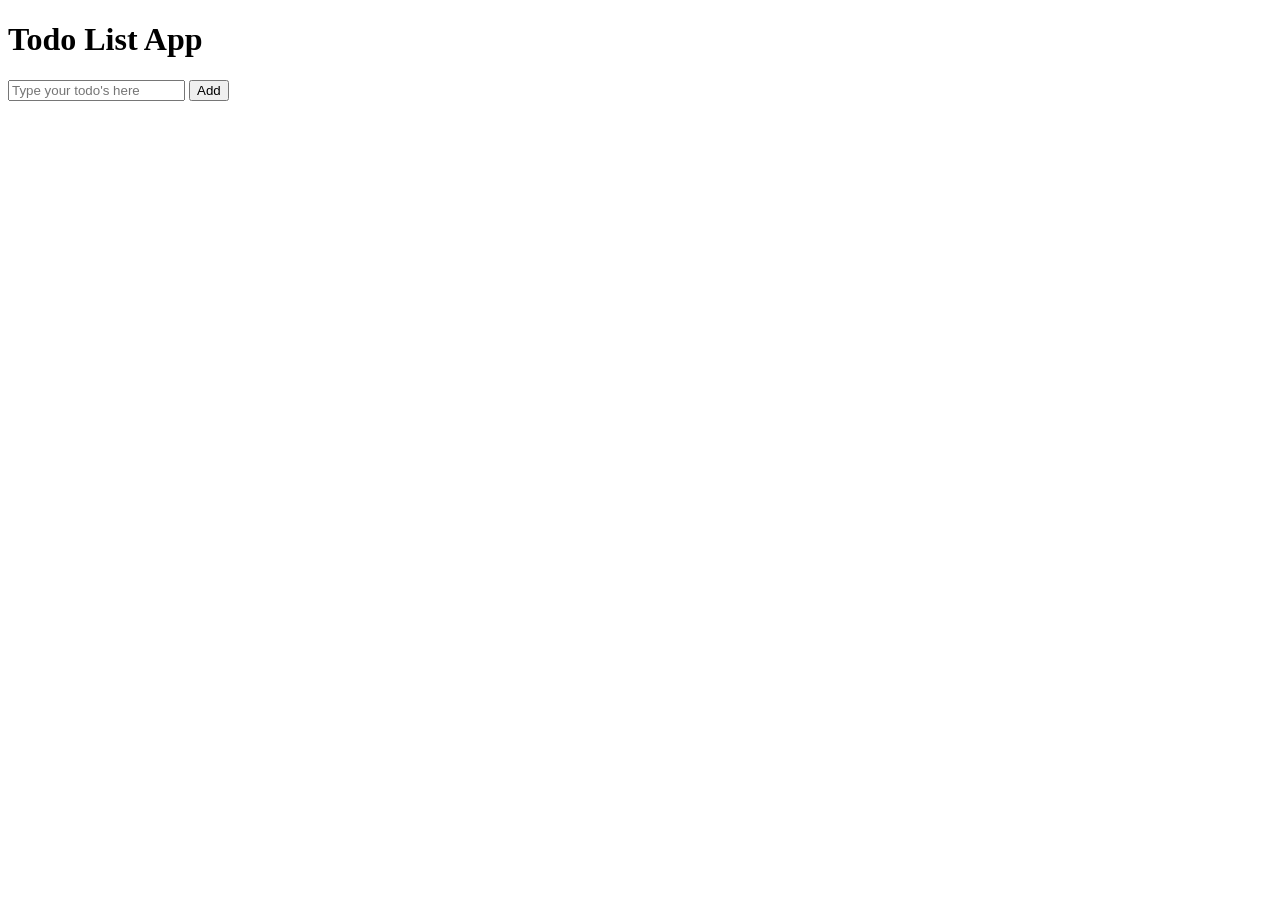
==== todo.html @ 8e987fe8 "main commit" ====
<!DOCTYPE html>
<html>
  <head>  
    <title> Todo List </title>  
  </head>
  
  <body>
   <h1>Todo List App</h1>

   <input placeholder="Type your todo's here" class="inputJs inputCss">

   <button onclick="btn('Add')"   class="addJs AddCss
   ">
     Add 
   </button>
  
   <div class="todoListJs"></div>
  </body>
  <script src="script.js"></script>
</html>
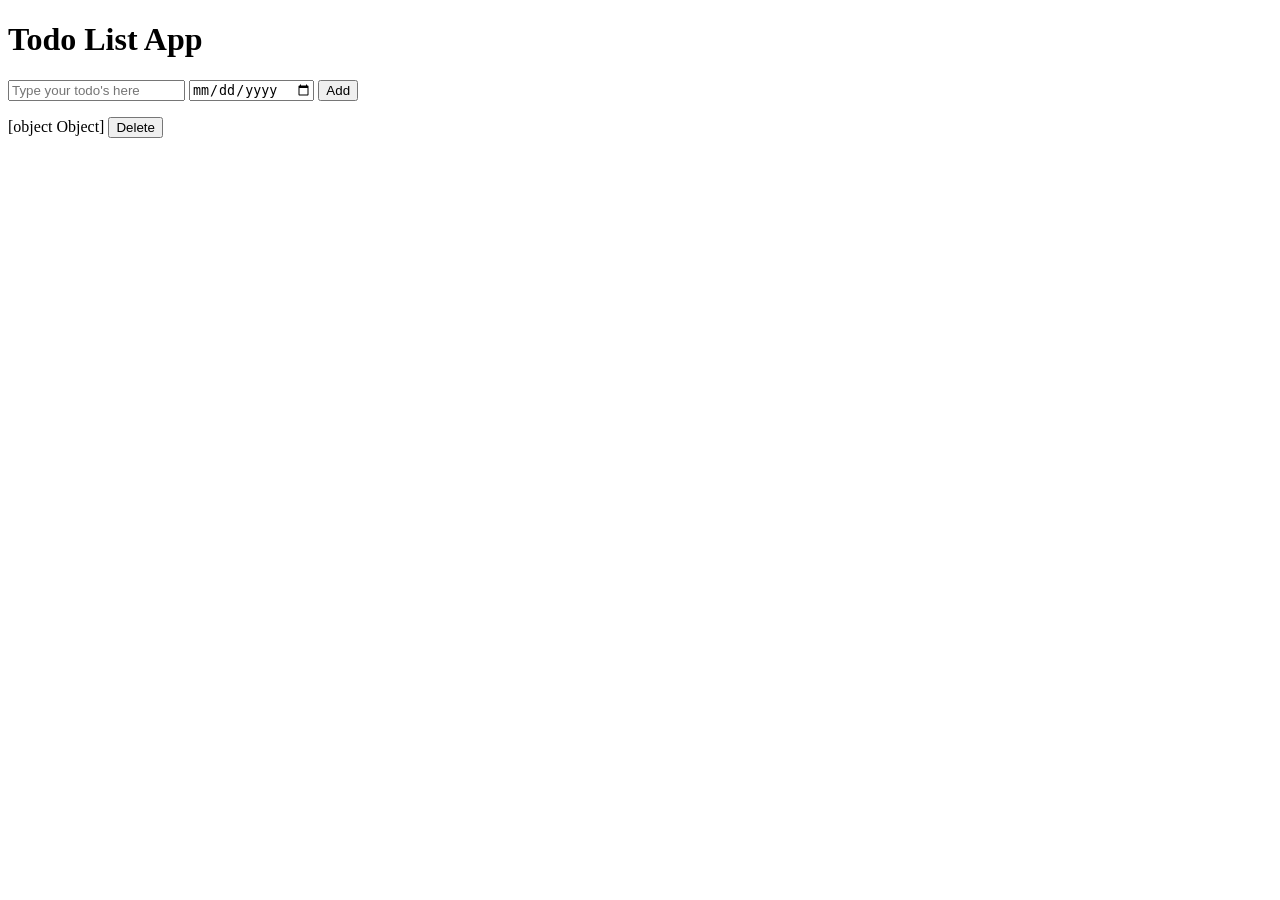
==== commit 044fea89: "Date selector addition" ====
--- a/todo.html
+++ b/todo.html
@@ -8,7 +8,7 @@
    <h1>Todo List App</h1>
 
    <input placeholder="Type your todo's here" class="inputJs inputCss">
-
+    <input type="date">
    <button onclick="btn('Add')"   class="addJs AddCss
    ">
      Add 
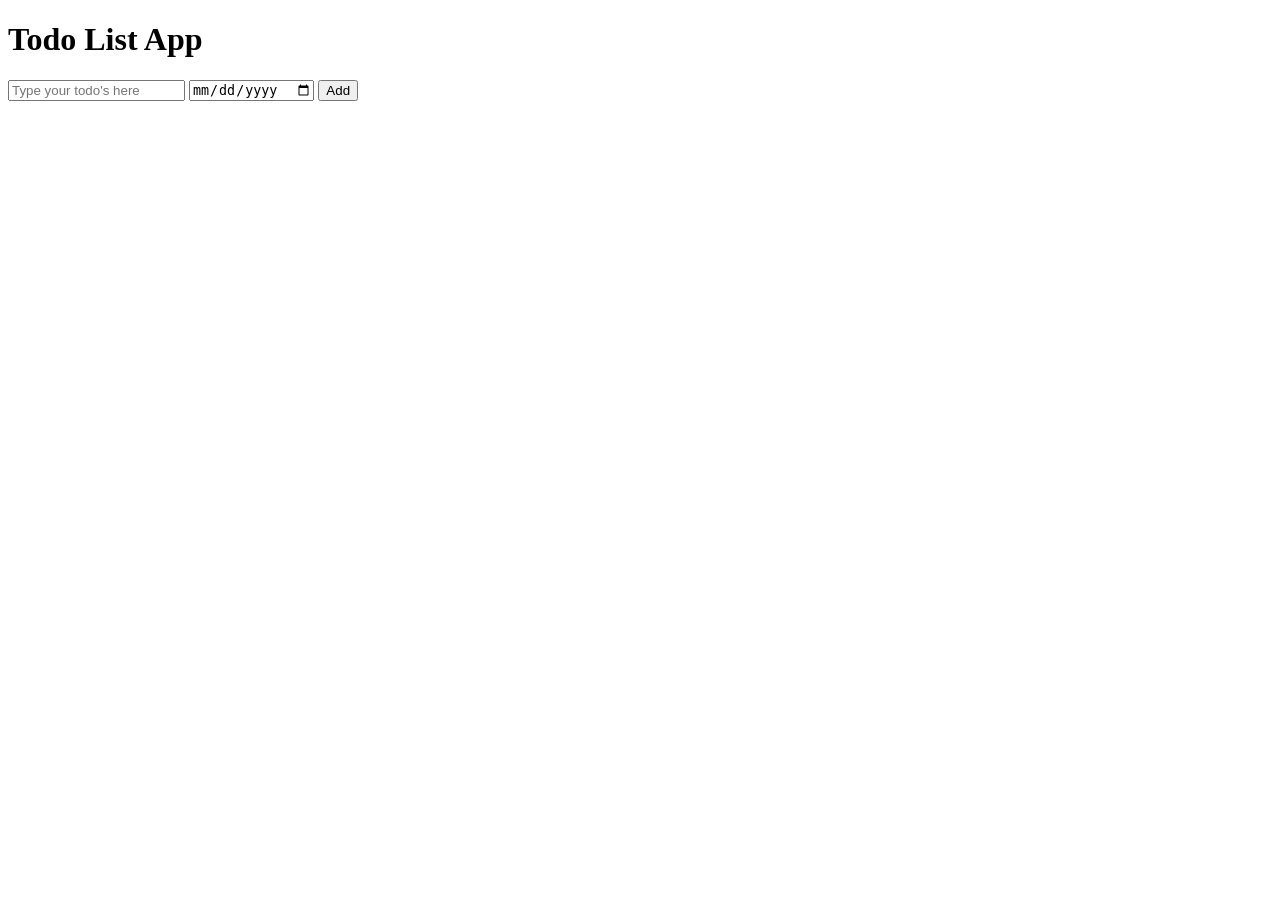
==== commit 77d943fc: "Refactor todo list structure and enhance input handling" ====
--- a/todo.html
+++ b/todo.html
@@ -1,14 +1,15 @@
 <!DOCTYPE html>
 <html>
   <head>  
-    <title> Todo List </title>  
+    <title> Todo List </title> 
+    <link rel="stylesheet" href="styles.css"> 
   </head>
   
   <body>
    <h1>Todo List App</h1>
 
    <input placeholder="Type your todo's here" class="inputJs inputCss">
-    <input type="date">
+    <input type="date" class="dateJs">
    <button onclick="btn('Add')"   class="addJs AddCss
    ">
      Add 
--- a/styles.css
+++ b/styles.css
@@ -0,0 +1,3 @@
+.body{
+  font-family: Arial, Helvetica, sans-serif;
+}
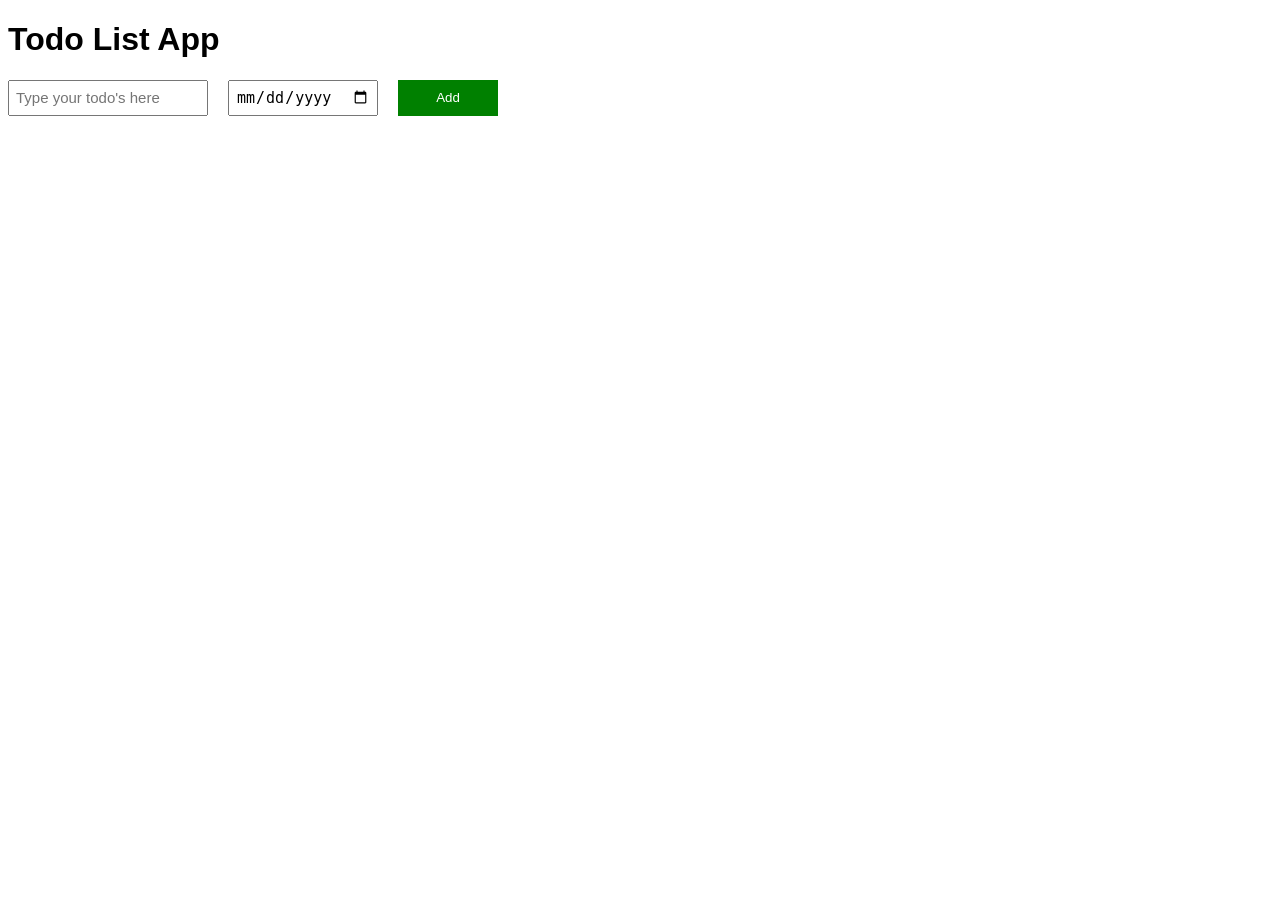
==== commit 6b572965: "Refactor todo list rendering and improve styling for better UI" ====
--- a/todo.html
+++ b/todo.html
@@ -8,14 +8,20 @@
   <body>
    <h1>Todo List App</h1>
 
-   <input placeholder="Type your todo's here" class="inputJs inputCss">
-    <input type="date" class="dateJs">
-   <button onclick="btn('Add')"   class="addJs AddCss
-   ">
-     Add 
-   </button>
-  
-   <div class="todoListJs"></div>
+  <div class="todoInputGrid"> 
+    <input placeholder="Type your todo's here" class="inputJs inputCss">
+
+   <input type="date" class="dateJs dateCss">
+
+   <button onclick="btn('Add')"   class="addJs addCss
+    ">
+      Add 
+    </button>
+
+  </div>
+
+   <div class="todoListJs todoGrid"></div>
+
   </body>
   <script src="script.js"></script>
 </html>
--- a/styles.css
+++ b/styles.css
@@ -1,3 +1,35 @@
-.body{
+body{
   font-family: Arial, Helvetica, sans-serif;
+}
+.todoGrid,
+.todoInputGrid{
+  display: grid;grid-template-columns: 200px 150px 100px;
+  column-gap: 20px;
+  row-gap: 20px;
+  align-items: center;
+}
+.todoInputGrid{
+  margin-bottom: 10px;
+  align-items: stretch;
+}
+.inputCss,
+.dateCss{
+  font-size: 15px;
+  padding: 6px;
+}
+.addCss,
+.deleteCss {
+  padding: 10px;
+}
+.addCss{
+  background-color: green;
+  color: white;
+  border: none;
+  cursor: pointer;
+}
+.deleteCss {
+ background-color: darkred;
+ color: white;
+ border: none;
+ cursor: pointer;
 }
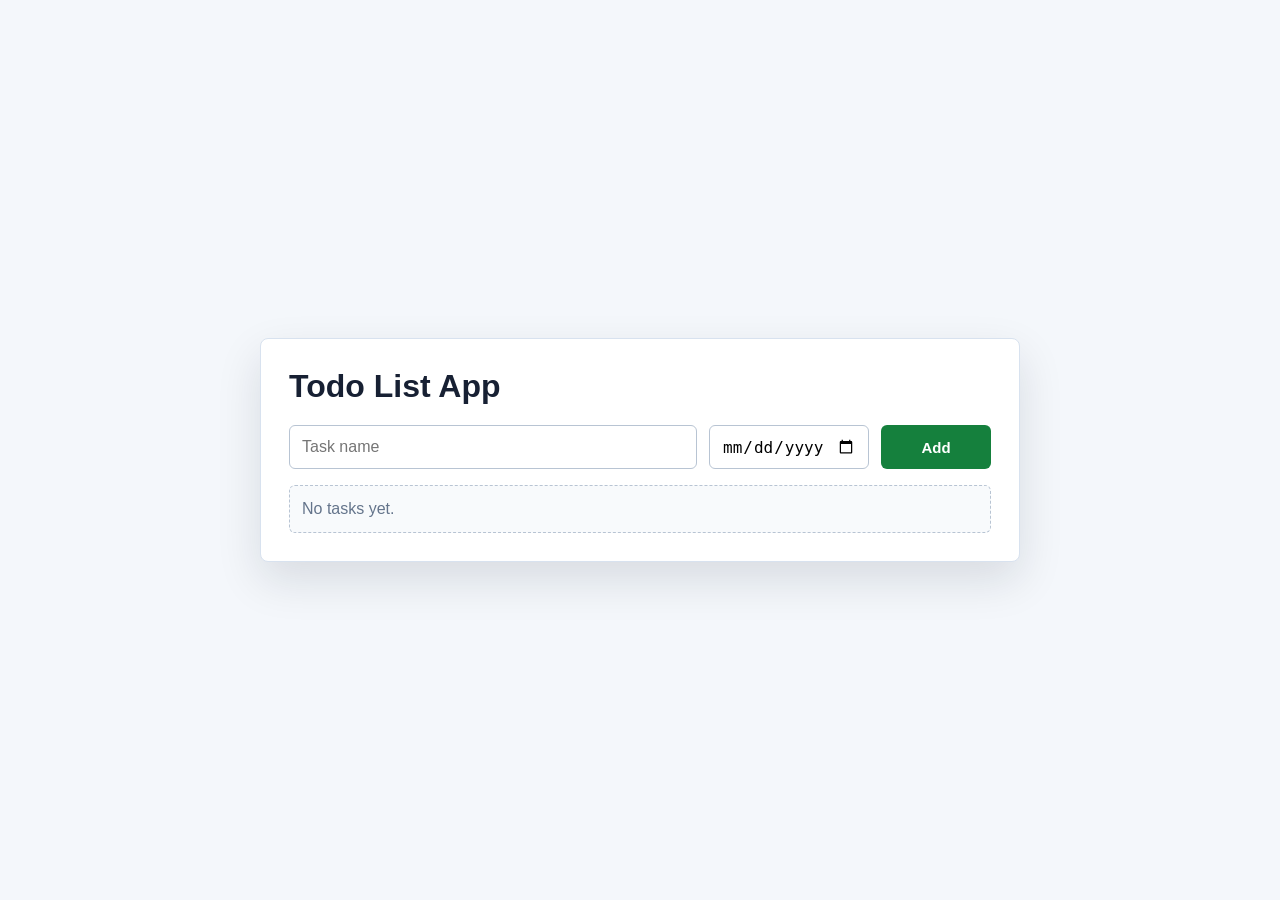
==== commit 5b24a457: "Polish responsive todo app with jQuery" ====
--- a/todo.html
+++ b/todo.html
@@ -1,27 +1,36 @@
 <!DOCTYPE html>
-<html>
-  <head>  
-    <title> Todo List </title> 
-    <link rel="stylesheet" href="styles.css"> 
+<html lang="en">
+  <head>
+    <meta charset="UTF-8">
+    <meta name="viewport" content="width=device-width, initial-scale=1.0">
+    <title>Todo List App</title>
+    <link rel="stylesheet" href="styles.css">
   </head>
-  
+
   <body>
-   <h1>Todo List App</h1>
+    <main class="appShell">
+      <section class="todoApp" aria-labelledby="app-title">
+        <h1 id="app-title">Todo List App</h1>
 
-  <div class="todoInputGrid"> 
-    <input placeholder="Type your todo's here" class="inputJs inputCss">
+        <form class="todoInputGrid todoForm">
+          <input
+            type="text"
+            placeholder="Task name"
+            class="inputJs inputCss"
+            aria-label="Task name"
+            autocomplete="off"
+          >
 
-   <input type="date" class="dateJs dateCss">
+          <input type="date" class="dateJs dateCss" aria-label="Due date">
 
-   <button onclick="btn('Add')"   class="addJs addCss
-    ">
-      Add 
-    </button>
+          <button type="submit" class="addJs addCss">Add</button>
+        </form>
 
-  </div>
+        <div class="todoListJs todoGrid" aria-live="polite"></div>
+      </section>
+    </main>
 
-   <div class="todoListJs todoGrid"></div>
-
+    <script src="https://code.jquery.com/jquery-3.7.1.min.js"></script>
+    <script src="script.js"></script>
   </body>
-  <script src="script.js"></script>
-</html>+</html>
--- a/styles.css
+++ b/styles.css
@@ -1,35 +1,157 @@
-body{
+* {
+  box-sizing: border-box;
+}
+
+body {
+  min-height: 100vh;
+  margin: 0;
+  display: grid;
+  place-items: center;
+  padding: 24px;
   font-family: Arial, Helvetica, sans-serif;
+  color: #172033;
+  background: #f4f7fb;
 }
+
+.appShell {
+  width: min(100%, 760px);
+}
+
+.todoApp {
+  padding: 28px;
+  background: #ffffff;
+  border: 1px solid #d8e2ef;
+  border-radius: 8px;
+  box-shadow: 0 18px 45px rgba(17, 24, 39, 0.12);
+}
+
+h1 {
+  margin: 0 0 20px;
+  font-size: 32px;
+  line-height: 1.2;
+  letter-spacing: 0;
+}
+
 .todoGrid,
-.todoInputGrid{
-  display: grid;grid-template-columns: 200px 150px 100px;
-  column-gap: 20px;
-  row-gap: 20px;
-  align-items: center;
-}
-.todoInputGrid{
-  margin-bottom: 10px;
+.todoInputGrid {
+  display: grid;
+  grid-template-columns: minmax(0, 1fr) 160px 110px;
+  gap: 12px;
   align-items: stretch;
 }
+
+.todoInputGrid {
+  margin-bottom: 16px;
+}
+
 .inputCss,
-.dateCss{
-  font-size: 15px;
-  padding: 6px;
+.dateCss,
+.todoName,
+.todoDate {
+  min-height: 44px;
+  width: 100%;
+  border: 1px solid #b8c4d3;
+  border-radius: 6px;
+  font-size: 16px;
 }
+
+.inputCss,
+.dateCss {
+  padding: 10px 12px;
+  background: #ffffff;
+}
+
+.todoName,
+.todoDate {
+  display: flex;
+  align-items: center;
+  padding: 10px 12px;
+  background: #f8fafc;
+  overflow-wrap: anywhere;
+}
+
+.todoDate {
+  color: #475569;
+}
+
 .addCss,
 .deleteCss {
-  padding: 10px;
-}
-.addCss{
-  background-color: green;
+  min-height: 44px;
+  padding: 0 14px;
   color: white;
   border: none;
+  border-radius: 6px;
+  font-size: 15px;
+  font-weight: 700;
   cursor: pointer;
 }
+
+.addCss {
+  background-color: #15803d;
+}
+
 .deleteCss {
- background-color: darkred;
- color: white;
- border: none;
- cursor: pointer;
-}+  background-color: #b91c1c;
+}
+
+.addCss:hover {
+  background-color: #166534;
+}
+
+.deleteCss:hover {
+  background-color: #991b1b;
+}
+
+.emptyState {
+  grid-column: 1 / -1;
+  margin: 0;
+  padding: 14px 12px;
+  color: #64748b;
+  background: #f8fafc;
+  border: 1px dashed #b8c4d3;
+  border-radius: 6px;
+}
+
+@media (max-width: 760px) {
+  body {
+    align-items: start;
+    padding: 16px;
+  }
+
+  .appShell {
+    margin-top: 24px;
+  }
+
+  .todoApp {
+    padding: 20px;
+  }
+
+  .todoGrid,
+  .todoInputGrid {
+    grid-template-columns: minmax(0, 1fr) 140px;
+  }
+
+  .addCss,
+  .deleteCss {
+    grid-column: 1 / -1;
+  }
+}
+
+@media (max-width: 520px) {
+  body {
+    padding: 12px;
+  }
+
+  .todoApp {
+    padding: 16px;
+  }
+
+  h1 {
+    font-size: 26px;
+  }
+
+  .todoGrid,
+  .todoInputGrid {
+    grid-template-columns: 1fr;
+  }
+}
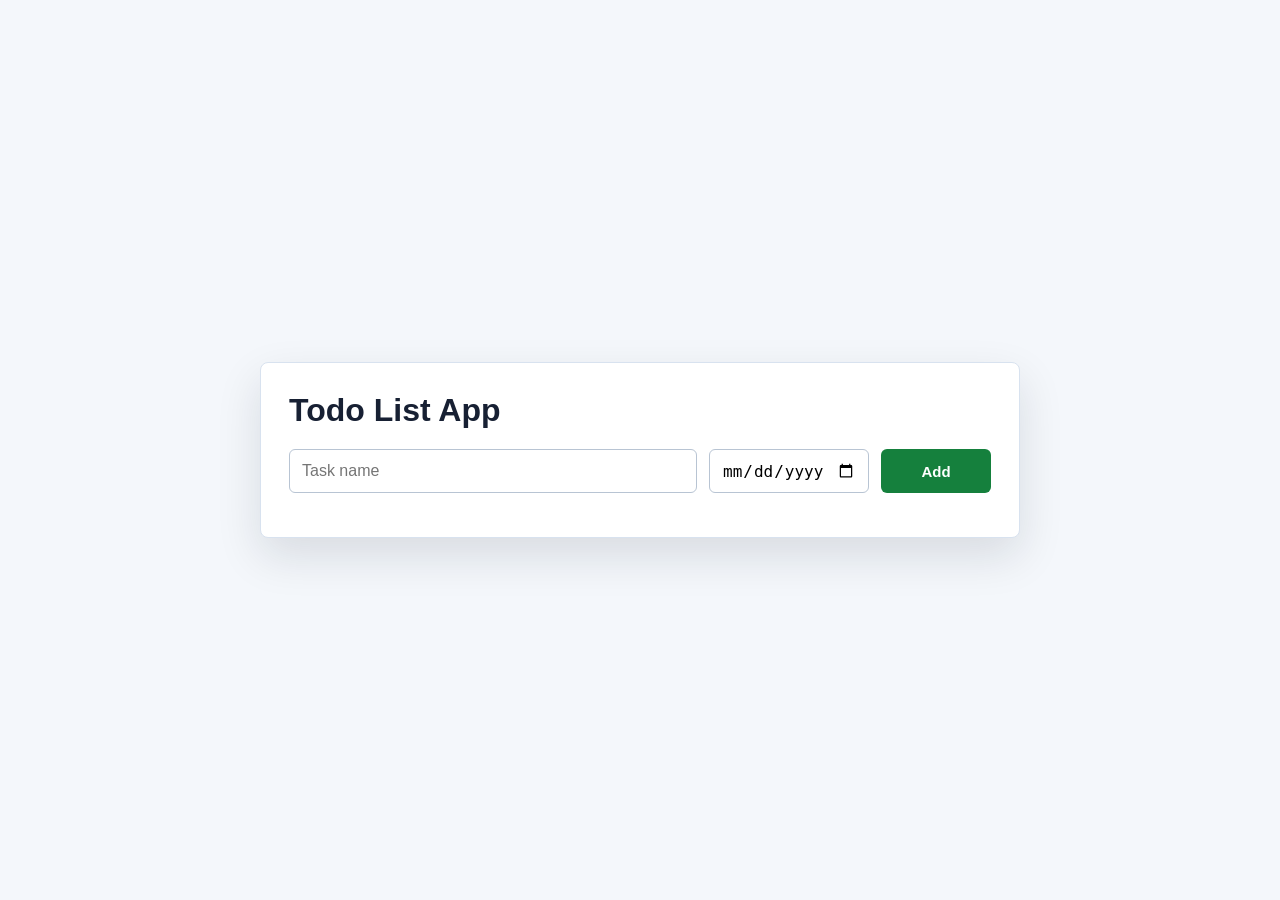
==== commit 732e5069: "Restore vanilla todo JavaScript" ====
--- a/todo.html
+++ b/todo.html
@@ -30,7 +30,6 @@
       </section>
     </main>
 
-    <script src="https://code.jquery.com/jquery-3.7.1.min.js"></script>
     <script src="script.js"></script>
   </body>
 </html>
